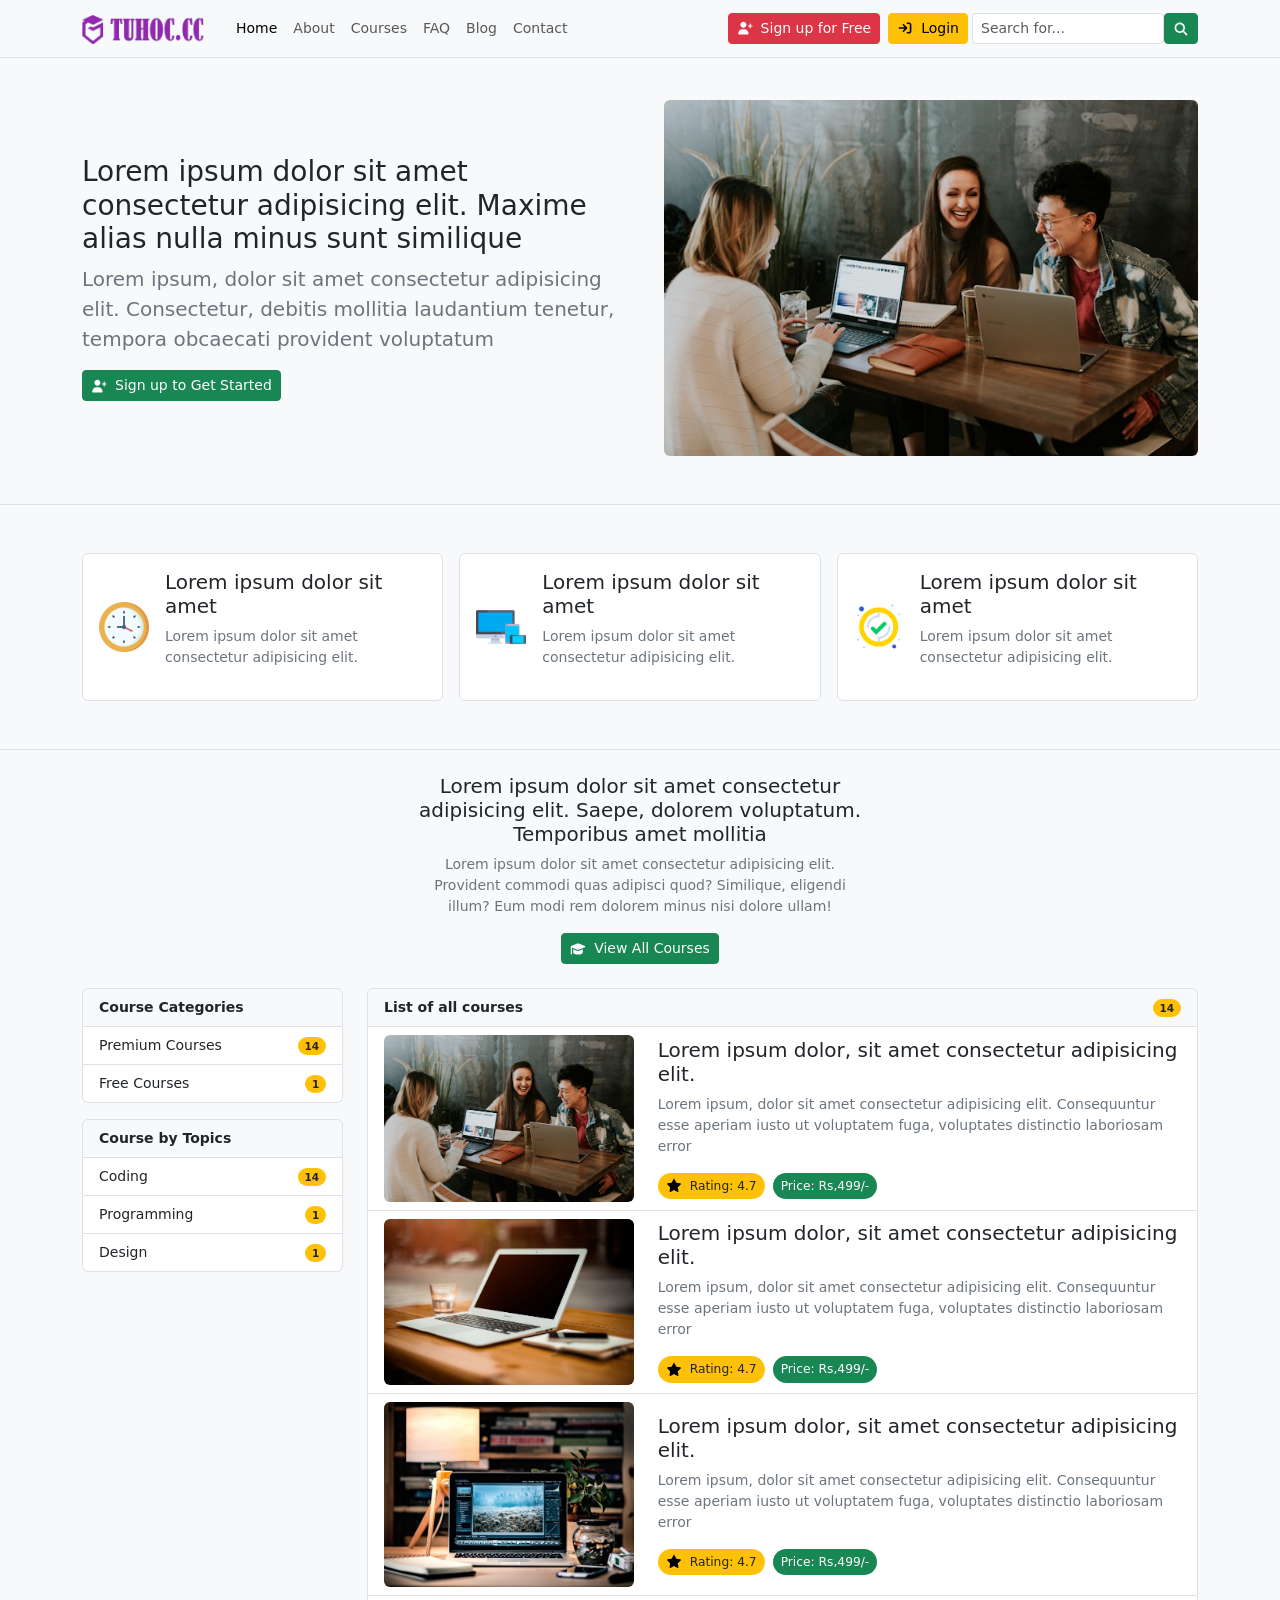
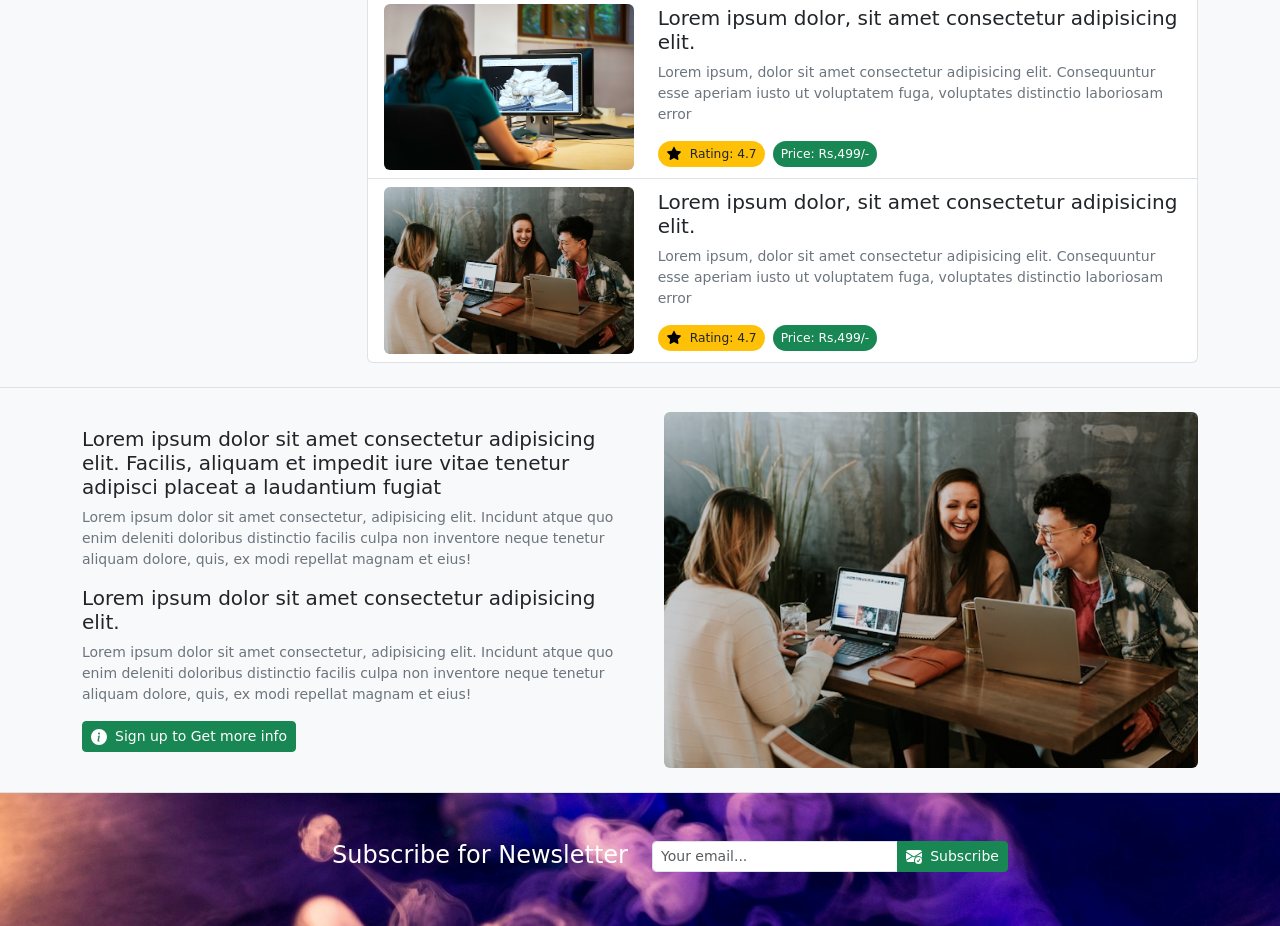
==== index.html @ 75936934 "first commit" ====
<!doctype html>
<html lang="en">
  <head>
    <meta charset="UTF-8" />
    <meta name="viewport" content="width=device-width, initial-scale=1.0" />
    <title>Dự án 5</title>
    <!-- nhúng bootstrap -->
    <link
      href="https://cdn.jsdelivr.net/npm/bootstrap@5.0.2/dist/css/bootstrap.min.css"
      rel="stylesheet"
      integrity="sha384-EVSTQN3/azprG1Anm3QDgpJLIm9Nao0Yz1ztcQTwFspd3yD65VohhpuuCOmLASjC"
      crossorigin="anonymous"
    />

    <!-- nhúng style -->
    <link rel="stylesheet" href="style.css" />
  </head>
  <body class="bg-light">
    <!-- navbar -->
    <nav
      class="navbar navbar-expand-lg navbar-light bg-light border-bottom small fixed-top"
    >
      <div class="container">
        <!-- navbar brand -->
        <a class="navbar-brand" href="#">
          <img src="./img/logo-tuhoc-light.png" alt="Logo" />
        </a>
        <button
          class="navbar-toggler"
          type="button"
          data-bs-toggle="collapse"
          data-bs-target="#navbarSupportedContent"
          aria-controls="navbarSupportedContent"
          aria-expanded="false"
          aria-label="Toggle navigation"
        >
          <span class="navbar-toggler-icon"></span>
        </button>
        <div class="collapse navbar-collapse" id="navbarSupportedContent">
          <!-- menu item -->
          <ul class="navbar-nav me-auto mb-2 mb-lg-0">
            <li class="nav-item">
              <a class="nav-link active" aria-current="page" href="#">Home</a>
            </li>
            <li class="nav-item">
              <a class="nav-link" aria-current="page" href="#">About</a>
            </li>
            <li class="nav-item">
              <a class="nav-link" aria-current="page" href="#">Courses</a>
            </li>
            <li class="nav-item">
              <a class="nav-link" aria-current="page" href="#">FAQ</a>
            </li>
            <li class="nav-item">
              <a class="nav-link" aria-current="page" href="#">Blog</a>
            </li>
            <li class="nav-item">
              <a class="nav-link" aria-current="page" href="#">Contact</a>
            </li>
          </ul>

          <!-- btn đăng ký đăng nhập -->
          <div class="d-flex me-1 flex-column gap-2 flex-md-row">
            <a
              href="#!"
              class="btn btn-danger btn-sm d-inline-flex align-items-center justify-content-center"
            >
              <svg
                xmlns="http://www.w3.org/2000/svg"
                width="16px"
                height="16px"
                viewBox="0 0 640 640"
                class="me-2"
              >
                <path
                  fill="rgb(255, 255, 255)"
                  d="M285.7 368C384.2 368 464 447.8 464 546.3C464 562.7 450.7 576 434.3 576L77.7 576C61.3 576 48 562.7 48 546.3C48 447.8 127.8 368 226.3 368L285.7 368zM528 144C541.3 144 552 154.7 552 168L552 216L600 216C613.3 216 624 226.7 624 240C624 253.3 613.3 264 600 264L552 264L552 312C552 325.3 541.3 336 528 336C514.7 336 504 325.3 504 312L504 264L456 264C442.7 264 432 253.3 432 240C432 226.7 442.7 216 456 216L504 216L504 168C504 154.7 514.7 144 528 144zM256 312C189.7 312 136 258.3 136 192C136 125.7 189.7 72 256 72C322.3 72 376 125.7 376 192C376 258.3 322.3 312 256 312z"
                />
              </svg>
              Sign up for Free
            </a>

            <a
              href="#!"
              class="btn btn-warning btn-sm d-inline-flex align-items-center justify-content-center"
            >
              <svg
                xmlns="http://www.w3.org/2000/svg"
                width="16px"
                height="16px"
                viewBox="0 0 640 640"
                class="me-2"
              >
                <path
                  d="M416 160L480 160C497.7 160 512 174.3 512 192L512 448C512 465.7 497.7 480 480 480L416 480C398.3 480 384 494.3 384 512C384 529.7 398.3 544 416 544L480 544C533 544 576 501 576 448L576 192C576 139 533 96 480 96L416 96C398.3 96 384 110.3 384 128C384 145.7 398.3 160 416 160zM406.6 342.6C419.1 330.1 419.1 309.8 406.6 297.3L278.6 169.3C266.1 156.8 245.8 156.8 233.3 169.3C220.8 181.8 220.8 202.1 233.3 214.6L306.7 288L96 288C78.3 288 64 302.3 64 320C64 337.7 78.3 352 96 352L306.7 352L233.3 425.4C220.8 437.9 220.8 458.2 233.3 470.7C245.8 483.2 266.1 483.2 278.6 470.7L406.6 342.7z"
                />
              </svg>
              Login
            </a>
          </div>

          <!-- form search -->
          <form class="d-flex mt-2 mt-lg-0" role="search ">
            <input
              class="form-control me-0 form-control-sm"
              type="search"
              placeholder="Search for..."
              aria-label="Search"
            />
            <button class="btn btn-success btn-sm" type="submit">
              <svg
                xmlns="http://www.w3.org/2000/svg"
                width="16px"
                height="16px"
                viewBox="0 0 640 640"
              >
                <path
                  fill="rgb(255, 255, 255)"
                  d="M480 272C480 317.9 465.1 360.3 440 394.7L566.6 521.4C579.1 533.9 579.1 554.2 566.6 566.7C554.1 579.2 533.8 579.2 521.3 566.7L394.7 440C360.3 465.1 317.9 480 272 480C157.1 480 64 386.9 64 272C64 157.1 157.1 64 272 64C386.9 64 480 157.1 480 272zM272 416C351.5 416 416 351.5 416 272C416 192.5 351.5 128 272 128C192.5 128 128 192.5 128 272C128 351.5 192.5 416 272 416z"
                />
              </svg>
            </button>
          </form>
        </div>
      </div>
    </nav>

    <!-- header -->
    <header class="main-header pb-5 border-bottom">
      <div class="container">
        <div class="row align-items-center gx-md-5">
          <!-- khối trái -->
          <div class="col-md-6">
            <h1 class="fs-3 fw-normal">
              Lorem ipsum dolor sit amet consectetur adipisicing elit. Maxime
              alias nulla minus sunt similique
            </h1>
            <p class="fs-5 fw-light text-secondary">
              Lorem ipsum, dolor sit amet consectetur adipisicing elit.
              Consectetur, debitis mollitia laudantium tenetur, tempora
              obcaecati provident voluptatum
            </p>
            <a
              href="#!"
              class="btn btn-success btn-sm d-inline-flex align-items-center justify-content-center"
            >
              <svg
                xmlns="http://www.w3.org/2000/svg"
                width="16px"
                height="16px"
                viewBox="0 0 640 640"
                class="me-2"
              >
                <path
                  fill="rgb(255, 255, 255)"
                  d="M285.7 368C384.2 368 464 447.8 464 546.3C464 562.7 450.7 576 434.3 576L77.7 576C61.3 576 48 562.7 48 546.3C48 447.8 127.8 368 226.3 368L285.7 368zM528 144C541.3 144 552 154.7 552 168L552 216L600 216C613.3 216 624 226.7 624 240C624 253.3 613.3 264 600 264L552 264L552 312C552 325.3 541.3 336 528 336C514.7 336 504 325.3 504 312L504 264L456 264C442.7 264 432 253.3 432 240C432 226.7 442.7 216 456 216L504 216L504 168C504 154.7 514.7 144 528 144zM256 312C189.7 312 136 258.3 136 192C136 125.7 189.7 72 256 72C322.3 72 376 125.7 376 192C376 258.3 322.3 312 256 312z"
                />
              </svg>
              Sign up to Get Started
            </a>
          </div>

          <!-- khối phải -->
          <div class="col-md-6 mt-2 mt-md-0">
            <div>
              <img
                class="rounded w-100"
                src="./img/main-header.jpg"
                alt="Header Image"
              />
            </div>
          </div>
        </div>
      </div>
    </header>

    <!-- Site Features -->
    <section class="site-features py-5 border-bottom">
      <div class="container">
        <div class="row g-3">
          <!-- khối trái -->
          <div class="col-md-4">
            <div class="border bg-white rounded p-3 h-100">
              <div class="d-flex align-items-center gap-3">
                <img src="./img/clock.png" width="40" />
                <div>
                  <h3 class="fs-5">Lorem ipsum dolor sit amet</h3>
                  <p class="small text-secondary">
                    Lorem ipsum dolor sit amet consectetur adipisicing elit.
                  </p>
                </div>
              </div>
            </div>
          </div>

          <!-- khối giữa -->
          <div class="col-md-4">
            <div class="border bg-white rounded p-3 h-100">
              <div class="d-flex align-items-center gap-3">
                <img src="./img/responsive.png" width="40" />
                <div>
                  <h2 class="fs-5">Lorem ipsum dolor sit amet</h2>
                  <p class="small text-secondary">
                    Lorem ipsum dolor sit amet consectetur adipisicing elit.
                  </p>
                </div>
              </div>
            </div>
          </div>

          <!-- khối phải -->
          <div class="col-md-4">
            <div class="border bg-white rounded p-3 h-100">
              <div class="d-flex align-items-center gap-3">
                <img src="./img/tick.png" width="40" />
                <div>
                  <h2 class="fs-5">Lorem ipsum dolor sit amet</h2>
                  <p class="small text-secondary">
                    Lorem ipsum dolor sit amet consectetur adipisicing elit.
                  </p>
                </div>
              </div>
            </div>
          </div>
        </div>
      </div>
    </section>

    <!-- course -->
    <section class="py-4 border-bottom">
      <div class="container">
        <!-- row top -->
        <div class="row justify-content-center">
          <div class="col-md-5">
            <div class="text-md-center">
              <h4 class="fs-5">
                Lorem ipsum dolor sit amet consectetur adipisicing elit. Saepe,
                dolorem voluptatum. Temporibus amet mollitia
              </h4>
              <p class="small text-secondary">
                Lorem ipsum dolor sit amet consectetur adipisicing elit.
                Provident commodi quas adipisci quod? Similique, eligendi illum?
                Eum modi rem dolorem minus nisi dolore ullam!
              </p>
              <a
                href="#!"
                class="btn btn-success btn-sm d-inline-flex align-items-center justify-content-center"
              >
                <svg
                  xmlns="http://www.w3.org/2000/svg"
                  width="16px"
                  height="16px"
                  viewBox="0 0 640 640"
                  class="me-2"
                >
                  <path
                    fill="rgb(255, 255, 255)"
                    d="M80 259.8L289.2 345.9C299 349.9 309.4 352 320 352C330.6 352 341 349.9 350.8 345.9L593.2 246.1C602.2 242.4 608 233.7 608 224C608 214.3 602.2 205.6 593.2 201.9L350.8 102.1C341 98.1 330.6 96 320 96C309.4 96 299 98.1 289.2 102.1L46.8 201.9C37.8 205.6 32 214.3 32 224L32 520C32 533.3 42.7 544 56 544C69.3 544 80 533.3 80 520L80 259.8zM128 331.5L128 448C128 501 214 544 320 544C426 544 512 501 512 448L512 331.4L369.1 390.3C353.5 396.7 336.9 400 320 400C303.1 400 286.5 396.7 270.9 390.3L128 331.4z"
                  />
                </svg>
                View All Courses
              </a>
            </div>
          </div>
        </div>

        <!-- row courses -->
        <div class="row mt-4">
          <div class="col-md-3">
            <div class="list-group small">
              <div class="list-group-item bg-light fw-bold">
                Course Categories
              </div>
              <a
                href="#!"
                class="list-group-item d-flex justify-content-between align-items-center"
              >
                Premium Courses
                <span class="badge bg-warning rounded-pill text-dark">14</span>
              </a>
              <a
                href="#!"
                class="list-group-item d-flex justify-content-between align-items-center"
              >
                Free Courses
                <span class="badge bg-warning rounded-pill text-dark">1</span>
              </a>
            </div>

            <div class="list-group mt-3 small">
              <div class="list-group-item bg-light fw-bold">
                Course by Topics
              </div>
              <a
                href="#!"
                class="list-group-item d-flex justify-content-between align-items-center"
              >
                Coding
                <span class="badge bg-warning rounded-pill text-dark">14</span>
              </a>
              <a
                href="#!"
                class="list-group-item d-flex justify-content-between align-items-center"
              >
                Programming
                <span class="badge bg-warning rounded-pill text-dark">1</span>
              </a>
              <a
                href="#!"
                class="list-group-item d-flex justify-content-between align-items-center"
              >
                Design
                <span class="badge bg-warning rounded-pill text-dark">1</span>
              </a>
            </div>
          </div>

          <div class="col-md-9 mt-3 mt-md-0">
            <div class="list-group small">
              <div
                class="list-group-item d-flex justify-content-between align-items-center bg-light fw-bold"
              >
                List of all courses
                <span class="badge bg-warning rounded-pill text-dark">14</span>
              </div>

              <!-- item 1 -->
              <a
                href="./single-course.html"
                class="list-group-item list-group-item-action"
              >
                <div class="row align-items-center">
                  <div class="col-md-4">
                    <div>
                      <img
                        src="./img/main-header.jpg"
                        alt="Item"
                        class="rounded img-fluid"
                      />
                    </div>
                  </div>

                  <div class="col-md-8">
                    <h5>
                      Lorem ipsum dolor, sit amet consectetur adipisicing elit.
                    </h5>
                    <p class="text-secondary">
                      Lorem ipsum, dolor sit amet consectetur adipisicing elit.
                      Consequuntur esse aperiam iusto ut voluptatem fuga,
                      voluptates distinctio laboriosam error
                    </p>
                    <div class="d-flex align-items-center">
                      <span
                        class="me-2 rounded-pill bg-warning px-2 py-1 small d-inline-flex align-items-center"
                      >
                        <svg
                          xmlns="http://www.w3.org/2000/svg"
                          width="16"
                          height="16"
                          class="me-2"
                          viewBox="0 0 640 640"
                        >
                          <path
                            d="M341.5 45.1C337.4 37.1 329.1 32 320.1 32C311.1 32 302.8 37.1 298.7 45.1L225.1 189.3L65.2 214.7C56.3 216.1 48.9 222.4 46.1 231C43.3 239.6 45.6 249 51.9 255.4L166.3 369.9L141.1 529.8C139.7 538.7 143.4 547.7 150.7 553C158 558.3 167.6 559.1 175.7 555L320.1 481.6L464.4 555C472.4 559.1 482.1 558.3 489.4 553C496.7 547.7 500.4 538.8 499 529.8L473.7 369.9L588.1 255.4C594.5 249 596.7 239.6 593.9 231C591.1 222.4 583.8 216.1 574.8 214.7L415 189.3L341.5 45.1z"
                          />
                        </svg>
                        Rating: 4.7</span
                      >
                      <span
                        class="rounded-pill bg-success px-2 py-1 small text-white"
                        >Price: Rs,499/-</span
                      >
                    </div>
                  </div>
                </div>
              </a>

              <!-- item 2 -->
              <a
                href="./single-course.html"
                class="list-group-item list-group-item-action"
              >
                <div class="row align-items-center">
                  <div class="col-md-4">
                    <div>
                      <img
                        src="./img/pic1.jpg"
                        alt="Item"
                        class="rounded img-fluid"
                      />
                    </div>
                  </div>

                  <div class="col-md-8">
                    <h5>
                      Lorem ipsum dolor, sit amet consectetur adipisicing elit.
                    </h5>
                    <p class="text-secondary">
                      Lorem ipsum, dolor sit amet consectetur adipisicing elit.
                      Consequuntur esse aperiam iusto ut voluptatem fuga,
                      voluptates distinctio laboriosam error
                    </p>
                    <div class="d-flex align-items-center">
                      <span
                        class="me-2 rounded-pill bg-warning px-2 py-1 small d-inline-flex align-items-center"
                      >
                        <svg
                          xmlns="http://www.w3.org/2000/svg"
                          width="16"
                          height="16"
                          class="me-2"
                          viewBox="0 0 640 640"
                        >
                          <path
                            d="M341.5 45.1C337.4 37.1 329.1 32 320.1 32C311.1 32 302.8 37.1 298.7 45.1L225.1 189.3L65.2 214.7C56.3 216.1 48.9 222.4 46.1 231C43.3 239.6 45.6 249 51.9 255.4L166.3 369.9L141.1 529.8C139.7 538.7 143.4 547.7 150.7 553C158 558.3 167.6 559.1 175.7 555L320.1 481.6L464.4 555C472.4 559.1 482.1 558.3 489.4 553C496.7 547.7 500.4 538.8 499 529.8L473.7 369.9L588.1 255.4C594.5 249 596.7 239.6 593.9 231C591.1 222.4 583.8 216.1 574.8 214.7L415 189.3L341.5 45.1z"
                          />
                        </svg>
                        Rating: 4.7</span
                      >
                      <span
                        class="rounded-pill bg-success px-2 py-1 small text-white"
                        >Price: Rs,499/-</span
                      >
                    </div>
                  </div>
                </div>
              </a>

              <!-- item 3 -->
              <a
                href="./single-course.html"
                class="list-group-item list-group-item-action"
              >
                <div class="row align-items-center">
                  <div class="col-md-4">
                    <div>
                      <img
                        src="./img/pic2.jpg"
                        alt="Item"
                        class="rounded img-fluid"
                      />
                    </div>
                  </div>

                  <div class="col-md-8">
                    <h5>
                      Lorem ipsum dolor, sit amet consectetur adipisicing elit.
                    </h5>
                    <p class="text-secondary">
                      Lorem ipsum, dolor sit amet consectetur adipisicing elit.
                      Consequuntur esse aperiam iusto ut voluptatem fuga,
                      voluptates distinctio laboriosam error
                    </p>
                    <div class="d-flex align-items-center">
                      <span
                        class="me-2 rounded-pill bg-warning px-2 py-1 small d-inline-flex align-items-center"
                      >
                        <svg
                          xmlns="http://www.w3.org/2000/svg"
                          width="16"
                          height="16"
                          class="me-2"
                          viewBox="0 0 640 640"
                        >
                          <path
                            d="M341.5 45.1C337.4 37.1 329.1 32 320.1 32C311.1 32 302.8 37.1 298.7 45.1L225.1 189.3L65.2 214.7C56.3 216.1 48.9 222.4 46.1 231C43.3 239.6 45.6 249 51.9 255.4L166.3 369.9L141.1 529.8C139.7 538.7 143.4 547.7 150.7 553C158 558.3 167.6 559.1 175.7 555L320.1 481.6L464.4 555C472.4 559.1 482.1 558.3 489.4 553C496.7 547.7 500.4 538.8 499 529.8L473.7 369.9L588.1 255.4C594.5 249 596.7 239.6 593.9 231C591.1 222.4 583.8 216.1 574.8 214.7L415 189.3L341.5 45.1z"
                          />
                        </svg>
                        Rating: 4.7</span
                      >
                      <span
                        class="rounded-pill bg-success px-2 py-1 small text-white"
                        >Price: Rs,499/-</span
                      >
                    </div>
                  </div>
                </div>
              </a>

              <!-- item 4 -->
              <a
                href="./single-course.html"
                class="list-group-item list-group-item-action"
              >
                <div class="row align-items-center">
                  <div class="col-md-4">
                    <div>
                      <img
                        src="./img/pic3.jpg"
                        alt="Item"
                        class="rounded img-fluid"
                      />
                    </div>
                  </div>

                  <div class="col-md-8">
                    <h5>
                      Lorem ipsum dolor, sit amet consectetur adipisicing elit.
                    </h5>
                    <p class="text-secondary">
                      Lorem ipsum, dolor sit amet consectetur adipisicing elit.
                      Consequuntur esse aperiam iusto ut voluptatem fuga,
                      voluptates distinctio laboriosam error
                    </p>
                    <div class="d-flex align-items-center">
                      <span
                        class="me-2 rounded-pill bg-warning px-2 py-1 small d-inline-flex align-items-center"
                      >
                        <svg
                          xmlns="http://www.w3.org/2000/svg"
                          width="16"
                          height="16"
                          class="me-2"
                          viewBox="0 0 640 640"
                        >
                          <path
                            d="M341.5 45.1C337.4 37.1 329.1 32 320.1 32C311.1 32 302.8 37.1 298.7 45.1L225.1 189.3L65.2 214.7C56.3 216.1 48.9 222.4 46.1 231C43.3 239.6 45.6 249 51.9 255.4L166.3 369.9L141.1 529.8C139.7 538.7 143.4 547.7 150.7 553C158 558.3 167.6 559.1 175.7 555L320.1 481.6L464.4 555C472.4 559.1 482.1 558.3 489.4 553C496.7 547.7 500.4 538.8 499 529.8L473.7 369.9L588.1 255.4C594.5 249 596.7 239.6 593.9 231C591.1 222.4 583.8 216.1 574.8 214.7L415 189.3L341.5 45.1z"
                          />
                        </svg>
                        Rating: 4.7</span
                      >
                      <span
                        class="rounded-pill bg-success px-2 py-1 small text-white"
                        >Price: Rs,499/-</span
                      >
                    </div>
                  </div>
                </div>
              </a>

              <!-- item 5 -->
              <a
                href="./single-course.html"
                class="list-group-item list-group-item-action"
              >
                <div class="row align-items-center">
                  <div class="col-md-4">
                    <div>
                      <img
                        src="./img/main-header.jpg"
                        alt="Item"
                        class="rounded img-fluid"
                      />
                    </div>
                  </div>

                  <div class="col-md-8">
                    <h5>
                      Lorem ipsum dolor, sit amet consectetur adipisicing elit.
                    </h5>
                    <p class="text-secondary">
                      Lorem ipsum, dolor sit amet consectetur adipisicing elit.
                      Consequuntur esse aperiam iusto ut voluptatem fuga,
                      voluptates distinctio laboriosam error
                    </p>
                    <div class="d-flex align-items-center">
                      <span
                        class="me-2 rounded-pill bg-warning px-2 py-1 small d-inline-flex align-items-center"
                      >
                        <svg
                          xmlns="http://www.w3.org/2000/svg"
                          width="16"
                          height="16"
                          class="me-2"
                          viewBox="0 0 640 640"
                        >
                          <path
                            d="M341.5 45.1C337.4 37.1 329.1 32 320.1 32C311.1 32 302.8 37.1 298.7 45.1L225.1 189.3L65.2 214.7C56.3 216.1 48.9 222.4 46.1 231C43.3 239.6 45.6 249 51.9 255.4L166.3 369.9L141.1 529.8C139.7 538.7 143.4 547.7 150.7 553C158 558.3 167.6 559.1 175.7 555L320.1 481.6L464.4 555C472.4 559.1 482.1 558.3 489.4 553C496.7 547.7 500.4 538.8 499 529.8L473.7 369.9L588.1 255.4C594.5 249 596.7 239.6 593.9 231C591.1 222.4 583.8 216.1 574.8 214.7L415 189.3L341.5 45.1z"
                          />
                        </svg>
                        Rating: 4.7</span
                      >
                      <span
                        class="rounded-pill bg-success px-2 py-1 small text-white"
                        >Price: Rs,499/-</span
                      >
                    </div>
                  </div>
                </div>
              </a>
            </div>
          </div>
        </div>
      </div>
    </section>

    <!-- other content -->
    <section class="other-content py-4 border-bottom">
      <div class="container">
        <div class="row align-items-center gx-md-5">
          <!-- khối trái -->
          <div class="col-md-6">
            <h2 class="fs-5">
              Lorem ipsum dolor sit amet consectetur adipisicing elit. Facilis,
              aliquam et impedit iure vitae tenetur adipisci placeat a
              laudantium fugiat
            </h2>
            <p class="small text-secondary">
              Lorem ipsum dolor sit amet consectetur, adipisicing elit. Incidunt
              atque quo enim deleniti doloribus distinctio facilis culpa non
              inventore neque tenetur aliquam dolore, quis, ex modi repellat
              magnam et eius!
            </p>
            <h2 class="fs-5">
              Lorem ipsum dolor sit amet consectetur adipisicing elit.
            </h2>
            <p class="small text-secondary">
              Lorem ipsum dolor sit amet consectetur, adipisicing elit. Incidunt
              atque quo enim deleniti doloribus distinctio facilis culpa non
              inventore neque tenetur aliquam dolore, quis, ex modi repellat
              magnam et eius!
            </p>
            <a
              href="#!"
              class="btn btn-success btn-sm d-inline-flex align-items-center justify-content-center"
            >
              <svg
                xmlns="http://www.w3.org/2000/svg"
                width="16"
                height="16"
                fill="currentColor"
                class="me-2 bi bi-info-circle-fill"
                viewBox="0 0 16 16"
              >
                <path
                  d="M8 16A8 8 0 1 0 8 0a8 8 0 0 0 0 16zm.93-9.412-1 4.705c-.07.34.029.533.304.533.194 0 .487-.07.686-.246l-.088.416c-.287.346-.92.598-1.465.598-.703 0-1.002-.422-.808-1.319l.738-3.468c.064-.293.006-.399-.287-.47l-.451-.081.082-.381 2.29-.287zM8 5.5a1 1 0 1 1 0-2 1 1 0 0 1 0 2z"
                ></path>
              </svg>
              Sign up to Get more info
            </a>
          </div>

          <!-- khối phải -->
          <div class="col-md-6 mt-2 mt-md-0">
            <div>
              <img
                class="rounded w-100"
                src="./img/main-header.jpg"
                alt="Header Image"
              />
            </div>
          </div>
        </div>
      </div>
    </section>

    <!-- subscribe -->
    <section class="subcribe py-5">
      <div class="container">
        <div class="row justify-content-center">
          <div class="col-md-4">
            <div class="text-center mb-3 mb-md-0">
              <h5 class="text-white text-md-end fs-4 fw-light">
                Subscribe for Newsletter
              </h5>
            </div>
          </div>

          <div class="col-md-4">
            <!-- form subscribe -->
            <form class="d-flex mt-2 mt-lg-0" role="search ">
              <div class="input-group">
                <input
                  class="form-control me-0 form-control-sm"
                  type="email"
                  placeholder="Your email..."
                  aria-label="Search"
                />
                <button
                  class="btn btn-success btn-sm d-inline-flex align-items-center"
                  type="submit"
                >
                  <svg
                    xmlns="http://www.w3.org/2000/svg"
                    width="16"
                    height="16"
                    fill="currentColor"
                    class="me-2 bi bi-envelope-check-fill"
                    viewBox="0 0 16 16"
                  >
                    <path
                      d="M.05 3.555A2 2 0 0 1 2 2h12a2 2 0 0 1 1.95 1.555L8 8.414.05 3.555ZM0 4.697v7.104l5.803-3.558L0 4.697ZM6.761 8.83l-6.57 4.026A2 2 0 0 0 2 14h6.256A4.493 4.493 0 0 1 8 12.5a4.49 4.49 0 0 1 1.606-3.446l-.367-.225L8 9.586l-1.239-.757ZM16 4.697v4.974A4.491 4.491 0 0 0 12.5 8a4.49 4.49 0 0 0-1.965.45l-.338-.207L16 4.697Z"
                    ></path>
                    <path
                      d="M16 12.5a3.5 3.5 0 1 1-7 0 3.5 3.5 0 0 1 7 0Zm-1.993-1.679a.5.5 0 0 0-.686.172l-1.17 1.95-.547-.547a.5.5 0 0 0-.708.708l.774.773a.75.75 0 0 0 1.174-.144l1.335-2.226a.5.5 0 0 0-.172-.686Z"
                    ></path>
                  </svg>
                  Subscribe
                </button>
              </div>
            </form>
          </div>
        </div>
      </div>
    </section>

    <!-- nhúng js -->
    <script
      src="https://cdn.jsdelivr.net/npm/bootstrap@5.0.2/dist/js/bootstrap.bundle.min.js"
      integrity="sha384-MrcW6ZMFYlzcLA8Nl+NtUVF0sA7MsXsP1UyJoMp4YLEuNSfAP+JcXn/tWtIaxVXM"
      crossorigin="anonymous"
    ></script>
  </body>
</html>
---- style.css ----
.navbar-brand img {
  width: 130px;
}

.site-features img {
  width: 50px;
  height: auto;
}

.main-header {
  padding-top: 100px;
}

.subcribe {
  background-image: url(./img/subscribe.jpg);
  background-size: cover;
  background-position: center;
}
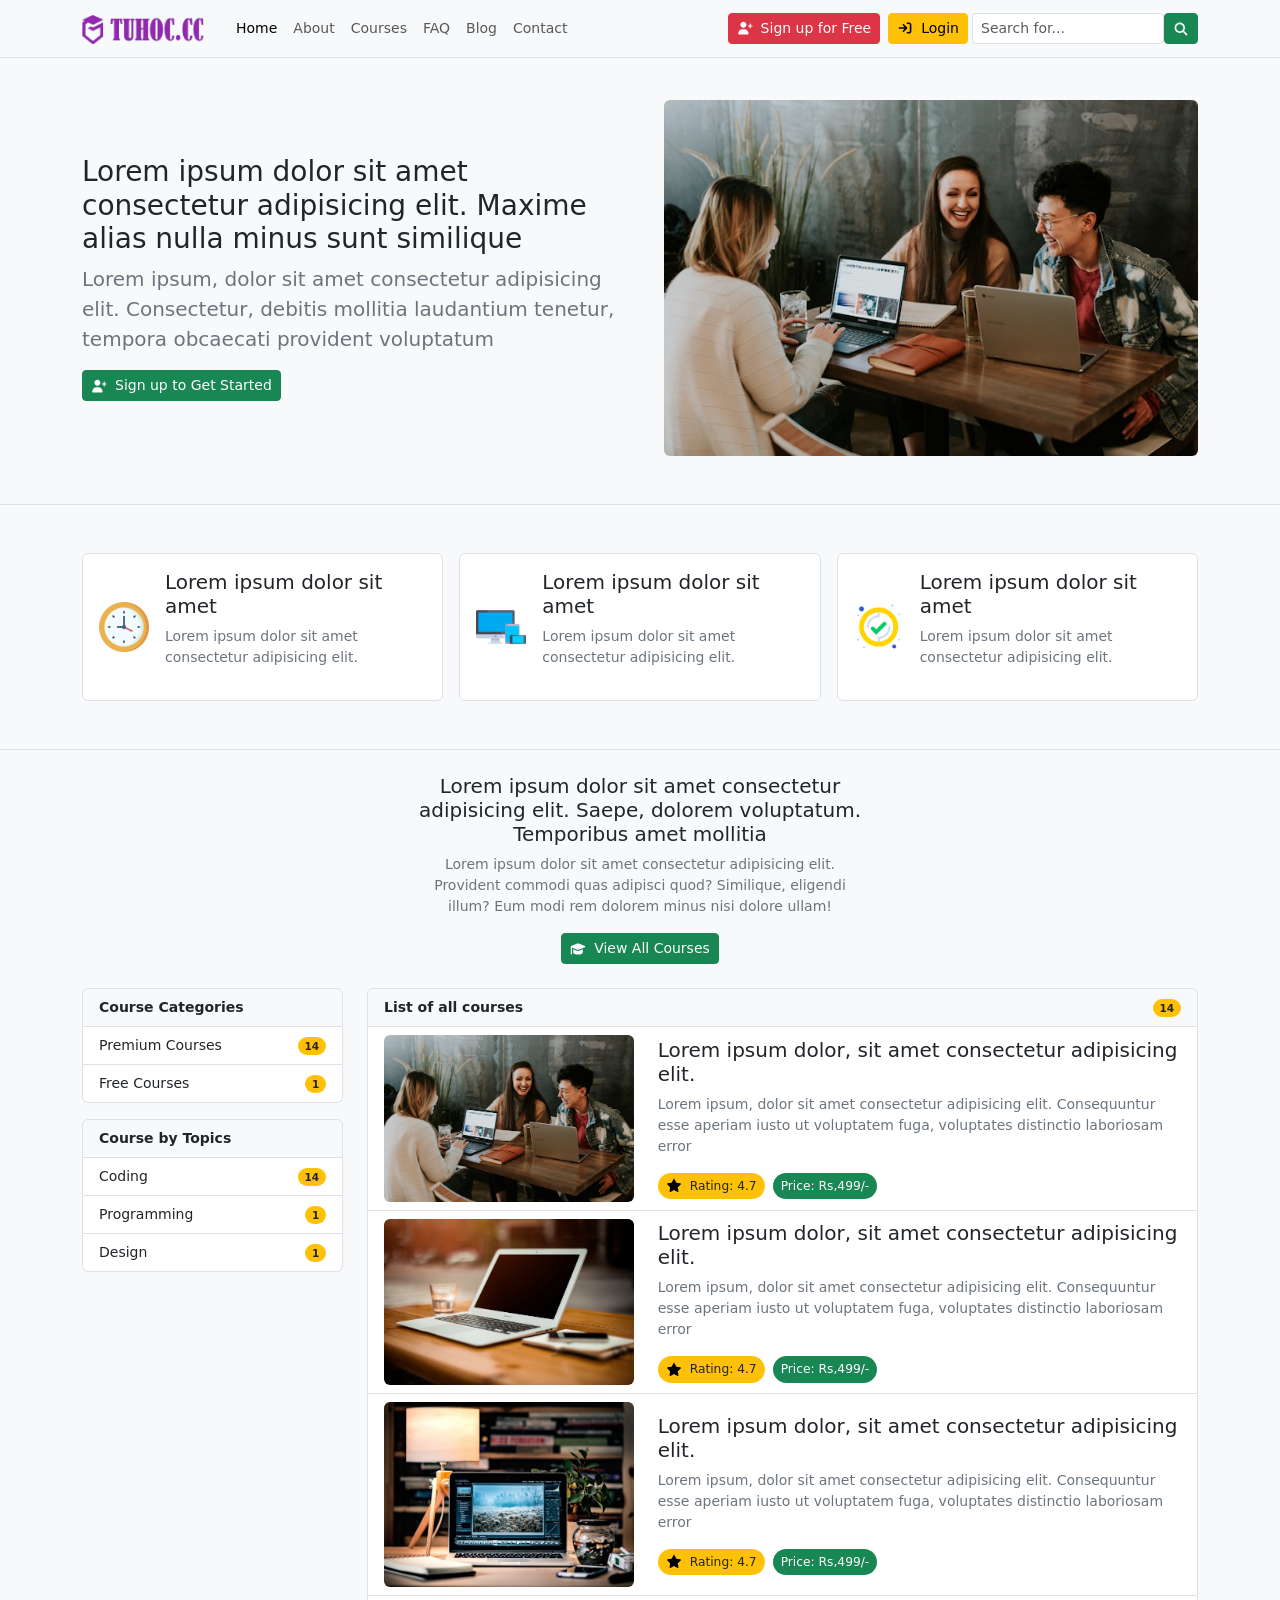
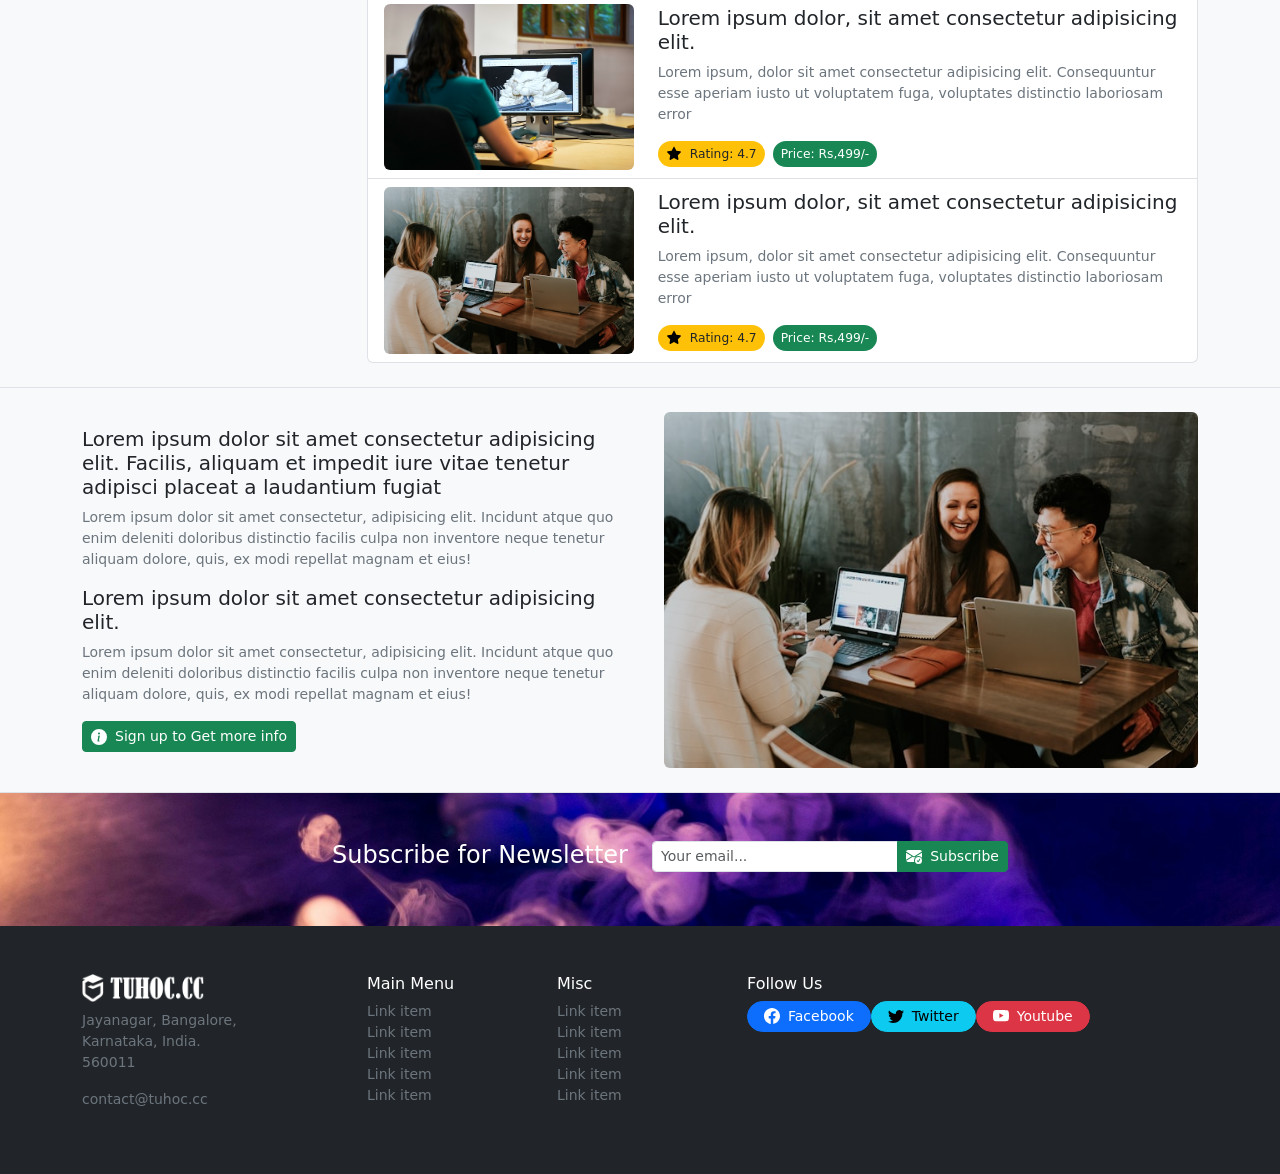
==== commit ec4bb162: "lam main footer Co-authored-by: Copilot <copilot@github.com>" ====
--- a/index.html
+++ b/index.html
@@ -694,6 +694,124 @@
       </div>
     </section>
 
+    <!-- main footer -->
+    <footer class="bg-dark py-5">
+      <div class="container">
+        <div class="row">
+          <div class="col-md-3">
+            <div class="footer-brand mb-2">
+              <img src="./img/logo-tuhoc-dark.png" alt="Logo" />
+            </div>
+            <address class="text-secondary small">
+              Jayanagar, Bangalore, <br />
+              Karnataka, India. <br />
+              560011
+            </address>
+            <p class="text-secondary small">contact@tuhoc.cc</p>
+          </div>
+          <div class="col-md-2">
+            <h6 class="text-white">Main Menu</h6>
+            <ul class="list-unstyled small">
+              <li>
+                <a href="#!" class="text-decoration-none text-secondary"
+                  >Link item</a
+                >
+              </li>
+              <li>
+                <a href="#!" class="text-decoration-none text-secondary"
+                  >Link item</a
+                >
+              </li>
+              <li>
+                <a href="#!" class="text-decoration-none text-secondary"
+                  >Link item</a
+                >
+              </li>
+              <li>
+                <a href="#!" class="text-decoration-none text-secondary"
+                  >Link item</a
+                >
+              </li>
+              <li>
+                <a href="#!" class="text-decoration-none text-secondary"
+                  >Link item</a
+                >
+              </li>
+            </ul>
+          </div>
+          <div class="col-md-2">
+            <h6 class="text-white">Misc</h6>
+            <ul class="list-unstyled small">
+              <li>
+                <a href="#!" class="text-decoration-none text-secondary"
+                  >Link item</a
+                >
+              </li>
+              <li>
+                <a href="#!" class="text-decoration-none text-secondary"
+                  >Link item</a
+                >
+              </li>
+              <li>
+                <a href="#!" class="text-decoration-none text-secondary"
+                  >Link item</a
+                >
+              </li>
+              <li>
+                <a href="#!" class="text-decoration-none text-secondary"
+                  >Link item</a
+                >
+              </li>
+              <li>
+                <a href="#!" class="text-decoration-none text-secondary"
+                  >Link item</a
+                >
+              </li>
+            </ul>
+          </div>
+          <div class="col-md-5">
+            <h6 class="text-white">Follow Us</h6>
+            <div>
+              <a
+                href="#!"
+                class="btn btn-sm btn-primary rounded-pill px-md-3 d-inline-flex align-items-center mb-2"
+              >
+                <svg
+                  xmlns="http://www.w3.org/2000/svg"
+                  width="16"
+                  height="16"
+                  fill="currentColor"
+                  class="bi bi-facebook me-md-2"
+                  viewBox="0 0 16 16"
+                >
+                  <path
+                    d="M16 8.049c0-4.446-3.582-8.05-8-8.05C3.58 0-.002 3.603-.002 8.05c0 4.017 2.926 7.347 6.75 7.951v-5.625h-2.03V8.05H6.75V6.275c0-2.017 1.195-3.131 3.022-3.131.876 0 1.791.157 1.791.157v1.98h-1.009c-.993 0-1.303.621-1.303 1.258v1.51h2.218l-.354 2.326H9.25V16c3.824-.604 6.75-3.934 6.75-7.951z"
+                  ></path>
+                </svg>
+                <span class="d-md-block d-none">Facebook</span>
+              <a
+                href="#!"
+                class="btn btn-sm btn-info rounded-pill px-md-3 d-inline-flex align-items-center mb-2"
+              >
+                <svg xmlns="http://www.w3.org/2000/svg" width="16" height="16" fill="currentColor" class="bi bi-twitter me-md-2" viewBox="0 0 16 16">
+                                <path d="M5.026 15c6.038 0 9.341-5.003 9.341-9.334 0-.14 0-.282-.006-.422A6.685 6.685 0 0 0 16 3.542a6.658 6.658 0 0 1-1.889.518 3.301 3.301 0 0 0 1.447-1.817 6.533 6.533 0 0 1-2.087.793A3.286 3.286 0 0 0 7.875 6.03a9.325 9.325 0 0 1-6.767-3.429 3.289 3.289 0 0 0 1.018 4.382A3.323 3.323 0 0 1 .64 6.575v.045a3.288 3.288 0 0 0 2.632 3.218 3.203 3.203 0 0 1-.865.115 3.23 3.23 0 0 1-.614-.057 3.283 3.283 0 0 0 3.067 2.277A6.588 6.588 0 0 1 .78 13.58a6.32 6.32 0 0 1-.78-.045A9.344 9.344 0 0 0 5.026 15z"></path>
+                            </svg>
+                <span class="d-md-block d-none">Twitter</span>
+              <a
+                href="#!"
+                class="btn btn-sm btn-danger rounded-pill px-md-3 d-inline-flex align-items-center mb-2"
+              >
+                <svg xmlns="http://www.w3.org/2000/svg" width="16" height="16" fill="currentColor" class="bi bi-youtube me-md-2" viewBox="0 0 16 16">
+                                <path d="M8.051 1.999h.089c.822.003 4.987.033 6.11.335a2.01 2.01 0 0 1 1.415 1.42c.101.38.172.883.22 1.402l.01.104.022.26.008.104c.065.914.073 1.77.074 1.957v.075c-.001.194-.01 1.108-.082 2.06l-.008.105-.009.104c-.05.572-.124 1.14-.235 1.558a2.007 2.007 0 0 1-1.415 1.42c-1.16.312-5.569.334-6.18.335h-.142c-.309 0-1.587-.006-2.927-.052l-.17-.006-.087-.004-.171-.007-.171-.007c-1.11-.049-2.167-.128-2.654-.26a2.007 2.007 0 0 1-1.415-1.419c-.111-.417-.185-.986-.235-1.558L.09 9.82l-.008-.104A31.4 31.4 0 0 1 0 7.68v-.123c.002-.215.01-.958.064-1.778l.007-.103.003-.052.008-.104.022-.26.01-.104c.048-.519.119-1.023.22-1.402a2.007 2.007 0 0 1 1.415-1.42c.487-.13 1.544-.21 2.654-.26l.17-.007.172-.006.086-.003.171-.007A99.788 99.788 0 0 1 7.858 2h.193zM6.4 5.209v4.818l4.157-2.408L6.4 5.209z"></path>
+                            </svg>
+                <span class="d-md-block d-none">Youtube</span>
+              </a>
+            </div>
+          </div>
+        </div>
+      </div>
+    </footer>
+
     <!-- nhúng js -->
     <script
       src="https://cdn.jsdelivr.net/npm/bootstrap@5.0.2/dist/js/bootstrap.bundle.min.js"
--- a/style.css
+++ b/style.css
@@ -1,4 +1,8 @@
 .navbar-brand img {
+  width: 130px;
+}
+
+.footer-brand img {
   width: 130px;
 }
 
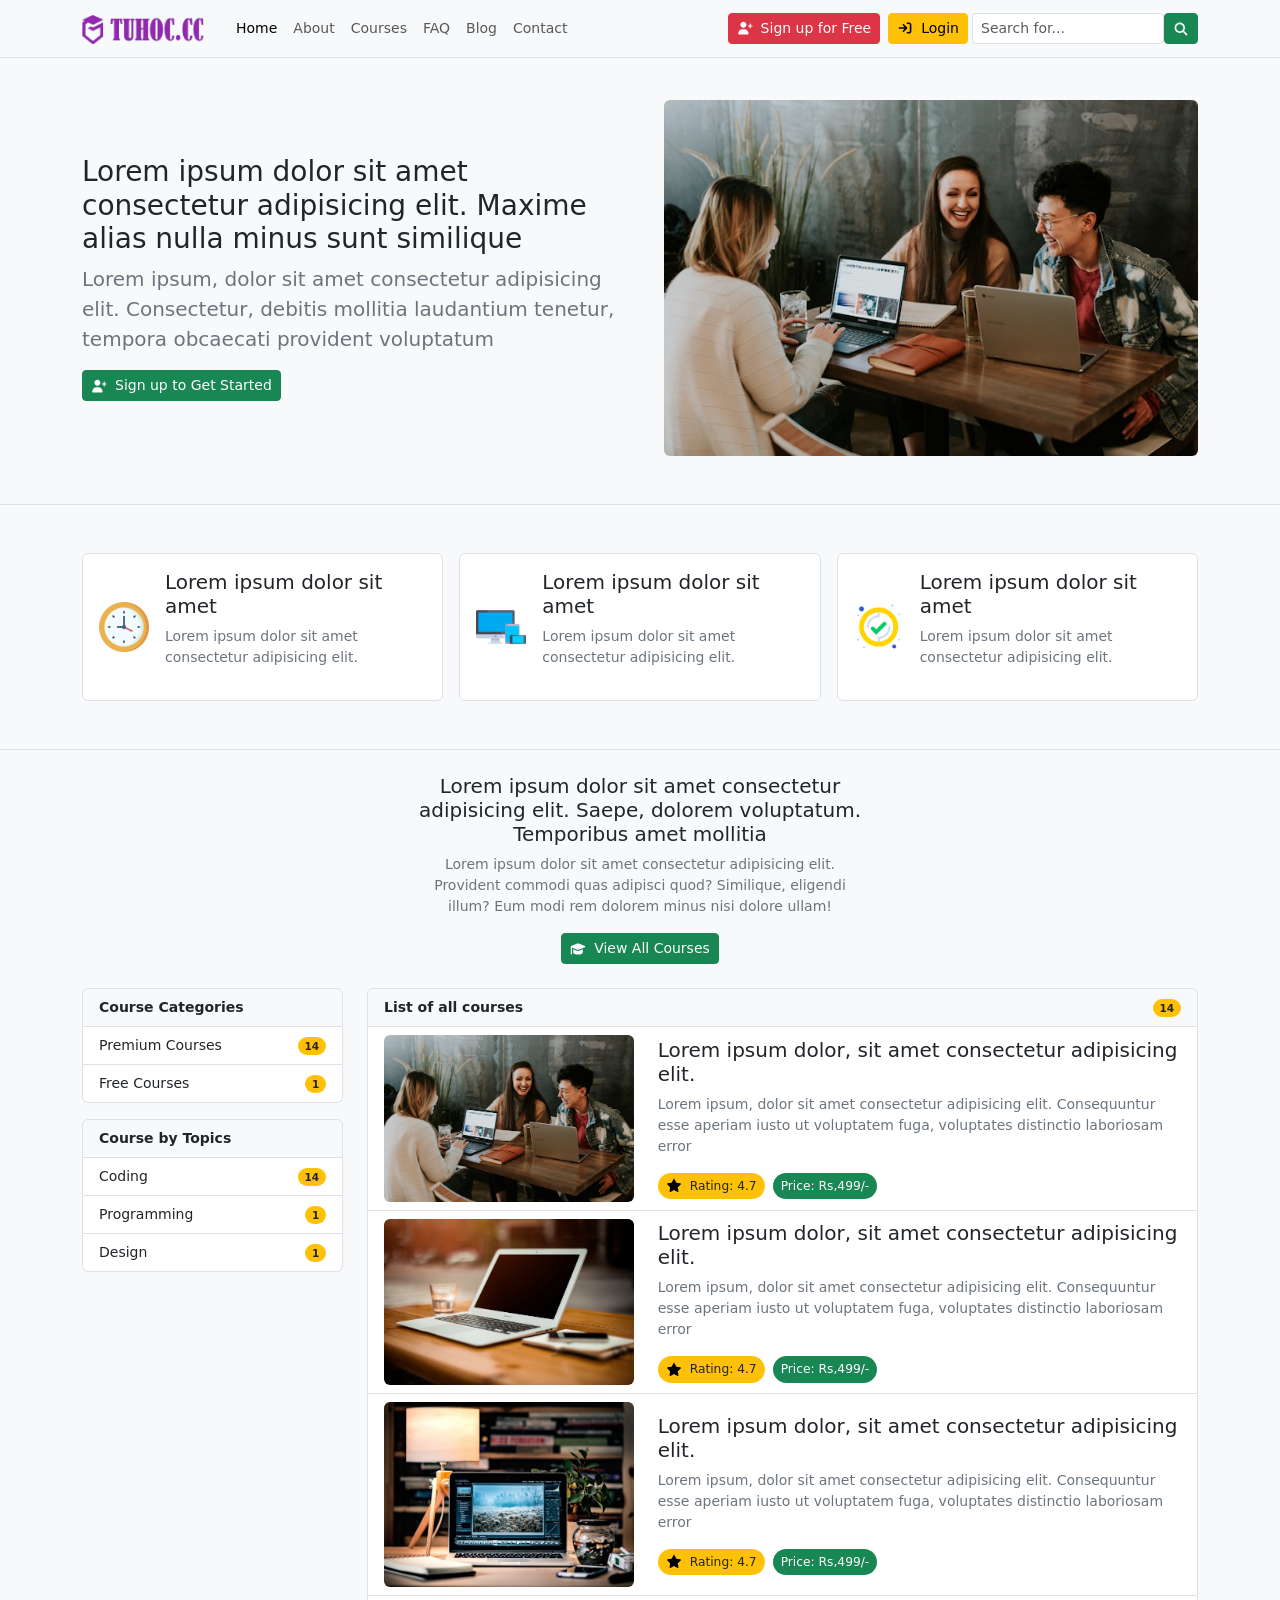
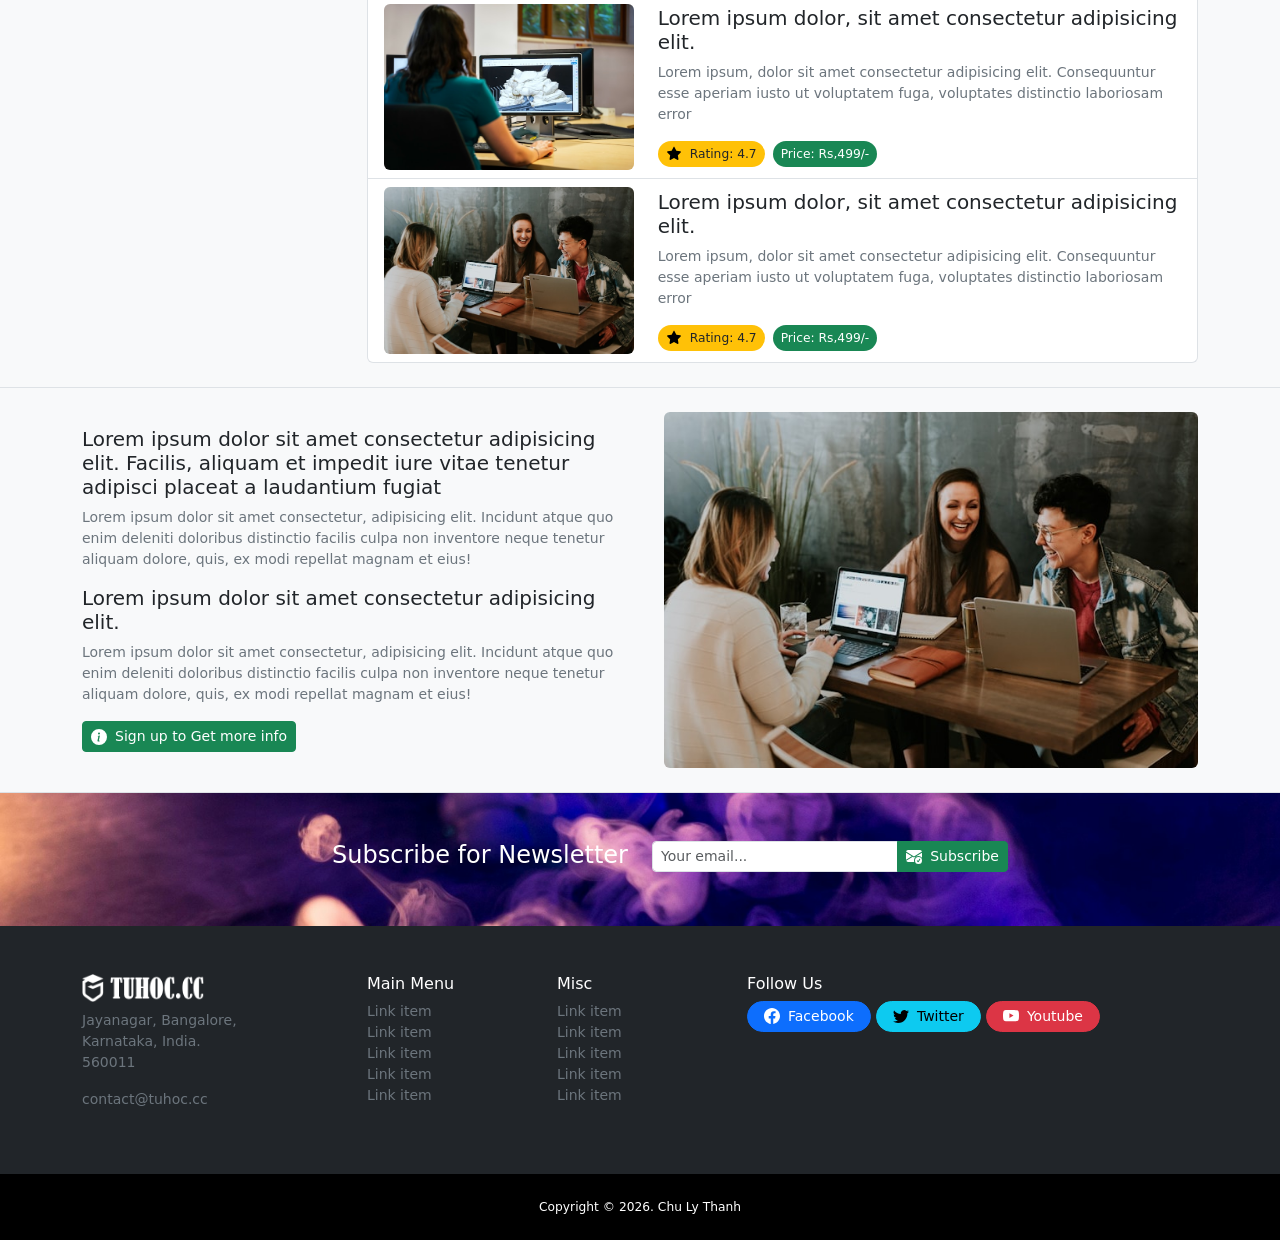
==== commit 44750968: "sửa main footer và thêm faq header Co-authored-by: Copilot <copilot@github.com>" ====
--- a/index.html
+++ b/index.html
@@ -22,7 +22,7 @@
     >
       <div class="container">
         <!-- navbar brand -->
-        <a class="navbar-brand" href="#">
+        <a class="navbar-brand" href="./index.html">
           <img src="./img/logo-tuhoc-light.png" alt="Logo" />
         </a>
         <button
@@ -40,22 +40,32 @@
           <!-- menu item -->
           <ul class="navbar-nav me-auto mb-2 mb-lg-0">
             <li class="nav-item">
-              <a class="nav-link active" aria-current="page" href="#">Home</a>
+              <a class="nav-link active" aria-current="page" href="./index.html"
+                >Home</a
+              >
             </li>
             <li class="nav-item">
-              <a class="nav-link" aria-current="page" href="#">About</a>
+              <a class="nav-link" aria-current="page" href="./about.html"
+                >About</a
+              >
             </li>
             <li class="nav-item">
-              <a class="nav-link" aria-current="page" href="#">Courses</a>
+              <a class="nav-link" aria-current="page" href="./courses.html"
+                >Courses</a
+              >
             </li>
             <li class="nav-item">
-              <a class="nav-link" aria-current="page" href="#">FAQ</a>
+              <a class="nav-link" aria-current="page" href="./faq.html">FAQ</a>
             </li>
             <li class="nav-item">
-              <a class="nav-link" aria-current="page" href="#">Blog</a>
+              <a class="nav-link" aria-current="page" href="./blog.html"
+                >Blog</a
+              >
             </li>
             <li class="nav-item">
-              <a class="nav-link" aria-current="page" href="#">Contact</a>
+              <a class="nav-link" aria-current="page" href="./contact.html"
+                >Contact</a
+              >
             </li>
           </ul>
 
@@ -789,21 +799,41 @@
                   ></path>
                 </svg>
                 <span class="d-md-block d-none">Facebook</span>
+              </a>
               <a
                 href="#!"
                 class="btn btn-sm btn-info rounded-pill px-md-3 d-inline-flex align-items-center mb-2"
               >
-                <svg xmlns="http://www.w3.org/2000/svg" width="16" height="16" fill="currentColor" class="bi bi-twitter me-md-2" viewBox="0 0 16 16">
-                                <path d="M5.026 15c6.038 0 9.341-5.003 9.341-9.334 0-.14 0-.282-.006-.422A6.685 6.685 0 0 0 16 3.542a6.658 6.658 0 0 1-1.889.518 3.301 3.301 0 0 0 1.447-1.817 6.533 6.533 0 0 1-2.087.793A3.286 3.286 0 0 0 7.875 6.03a9.325 9.325 0 0 1-6.767-3.429 3.289 3.289 0 0 0 1.018 4.382A3.323 3.323 0 0 1 .64 6.575v.045a3.288 3.288 0 0 0 2.632 3.218 3.203 3.203 0 0 1-.865.115 3.23 3.23 0 0 1-.614-.057 3.283 3.283 0 0 0 3.067 2.277A6.588 6.588 0 0 1 .78 13.58a6.32 6.32 0 0 1-.78-.045A9.344 9.344 0 0 0 5.026 15z"></path>
-                            </svg>
+                <svg
+                  xmlns="http://www.w3.org/2000/svg"
+                  width="16"
+                  height="16"
+                  fill="currentColor"
+                  class="bi bi-twitter me-md-2"
+                  viewBox="0 0 16 16"
+                >
+                  <path
+                    d="M5.026 15c6.038 0 9.341-5.003 9.341-9.334 0-.14 0-.282-.006-.422A6.685 6.685 0 0 0 16 3.542a6.658 6.658 0 0 1-1.889.518 3.301 3.301 0 0 0 1.447-1.817 6.533 6.533 0 0 1-2.087.793A3.286 3.286 0 0 0 7.875 6.03a9.325 9.325 0 0 1-6.767-3.429 3.289 3.289 0 0 0 1.018 4.382A3.323 3.323 0 0 1 .64 6.575v.045a3.288 3.288 0 0 0 2.632 3.218 3.203 3.203 0 0 1-.865.115 3.23 3.23 0 0 1-.614-.057 3.283 3.283 0 0 0 3.067 2.277A6.588 6.588 0 0 1 .78 13.58a6.32 6.32 0 0 1-.78-.045A9.344 9.344 0 0 0 5.026 15z"
+                  ></path>
+                </svg>
                 <span class="d-md-block d-none">Twitter</span>
+              </a>
               <a
                 href="#!"
                 class="btn btn-sm btn-danger rounded-pill px-md-3 d-inline-flex align-items-center mb-2"
               >
-                <svg xmlns="http://www.w3.org/2000/svg" width="16" height="16" fill="currentColor" class="bi bi-youtube me-md-2" viewBox="0 0 16 16">
-                                <path d="M8.051 1.999h.089c.822.003 4.987.033 6.11.335a2.01 2.01 0 0 1 1.415 1.42c.101.38.172.883.22 1.402l.01.104.022.26.008.104c.065.914.073 1.77.074 1.957v.075c-.001.194-.01 1.108-.082 2.06l-.008.105-.009.104c-.05.572-.124 1.14-.235 1.558a2.007 2.007 0 0 1-1.415 1.42c-1.16.312-5.569.334-6.18.335h-.142c-.309 0-1.587-.006-2.927-.052l-.17-.006-.087-.004-.171-.007-.171-.007c-1.11-.049-2.167-.128-2.654-.26a2.007 2.007 0 0 1-1.415-1.419c-.111-.417-.185-.986-.235-1.558L.09 9.82l-.008-.104A31.4 31.4 0 0 1 0 7.68v-.123c.002-.215.01-.958.064-1.778l.007-.103.003-.052.008-.104.022-.26.01-.104c.048-.519.119-1.023.22-1.402a2.007 2.007 0 0 1 1.415-1.42c.487-.13 1.544-.21 2.654-.26l.17-.007.172-.006.086-.003.171-.007A99.788 99.788 0 0 1 7.858 2h.193zM6.4 5.209v4.818l4.157-2.408L6.4 5.209z"></path>
-                            </svg>
+                <svg
+                  xmlns="http://www.w3.org/2000/svg"
+                  width="16"
+                  height="16"
+                  fill="currentColor"
+                  class="bi bi-youtube me-md-2"
+                  viewBox="0 0 16 16"
+                >
+                  <path
+                    d="M8.051 1.999h.089c.822.003 4.987.033 6.11.335a2.01 2.01 0 0 1 1.415 1.42c.101.38.172.883.22 1.402l.01.104.022.26.008.104c.065.914.073 1.77.074 1.957v.075c-.001.194-.01 1.108-.082 2.06l-.008.105-.009.104c-.05.572-.124 1.14-.235 1.558a2.007 2.007 0 0 1-1.415 1.42c-1.16.312-5.569.334-6.18.335h-.142c-.309 0-1.587-.006-2.927-.052l-.17-.006-.087-.004-.171-.007-.171-.007c-1.11-.049-2.167-.128-2.654-.26a2.007 2.007 0 0 1-1.415-1.419c-.111-.417-.185-.986-.235-1.558L.09 9.82l-.008-.104A31.4 31.4 0 0 1 0 7.68v-.123c.002-.215.01-.958.064-1.778l.007-.103.003-.052.008-.104.022-.26.01-.104c.048-.519.119-1.023.22-1.402a2.007 2.007 0 0 1 1.415-1.42c.487-.13 1.544-.21 2.654-.26l.17-.007.172-.006.086-.003.171-.007A99.788 99.788 0 0 1 7.858 2h.193zM6.4 5.209v4.818l4.157-2.408L6.4 5.209z"
+                  ></path>
+                </svg>
                 <span class="d-md-block d-none">Youtube</span>
               </a>
             </div>
@@ -812,6 +842,47 @@
       </div>
     </footer>
 
+    <!-- copyright -->
+    <div class="copyright py-4">
+      <div class="container">
+        <div class="row small">
+          <p class="text-center text-white m-0 small">
+            Copyright © 2026. Chu Ly Thanh
+          </p>
+        </div>
+      </div>
+    </div>
+
+    <!-- Them khoi khong che copyright -->
+    <div class="pt-5 pb-4 d-md-none" style="background-color: #000"></div>
+
+    <!-- sticky footer -->
+    <div
+      class="fixed-bottom justify-content-center d-flex p-3 blur-filter shadow-lg d-md-none d-block"
+    >
+      <a
+        href="#!"
+        class="rounded-pill btn btn-warning btn-sm d-inline-flex align-items-center small fw-bold px-3"
+      >
+        <svg
+          xmlns="http://www.w3.org/2000/svg"
+          width="16"
+          height="16"
+          fill="currentColor"
+          class="bi bi-person-check-fill me-2"
+          viewBox="0 0 16 16"
+        >
+          <path
+            fill-rule="evenodd"
+            d="M15.854 5.146a.5.5 0 0 1 0 .708l-3 3a.5.5 0 0 1-.708 0l-1.5-1.5a.5.5 0 0 1 .708-.708L12.5 7.793l2.646-2.647a.5.5 0 0 1 .708 0z"
+          ></path>
+          <path
+            d="M1 14s-1 0-1-1 1-4 6-4 6 3 6 4-1 1-1 1H1zm5-6a3 3 0 1 0 0-6 3 3 0 0 0 0 6z"
+          ></path>
+        </svg>
+        Sign-up for Free
+      </a>
+    </div>
     <!-- nhúng js -->
     <script
       src="https://cdn.jsdelivr.net/npm/bootstrap@5.0.2/dist/js/bootstrap.bundle.min.js"
--- a/style.css
+++ b/style.css
@@ -20,3 +20,14 @@
   background-size: cover;
   background-position: center;
 }
+
+.copyright {
+  background-color: black;
+}
+
+.blur-filter {
+  background-color: #cccccc6c;
+  backdrop-filter: blur(8px);
+}
+
+/* FAQ Header */
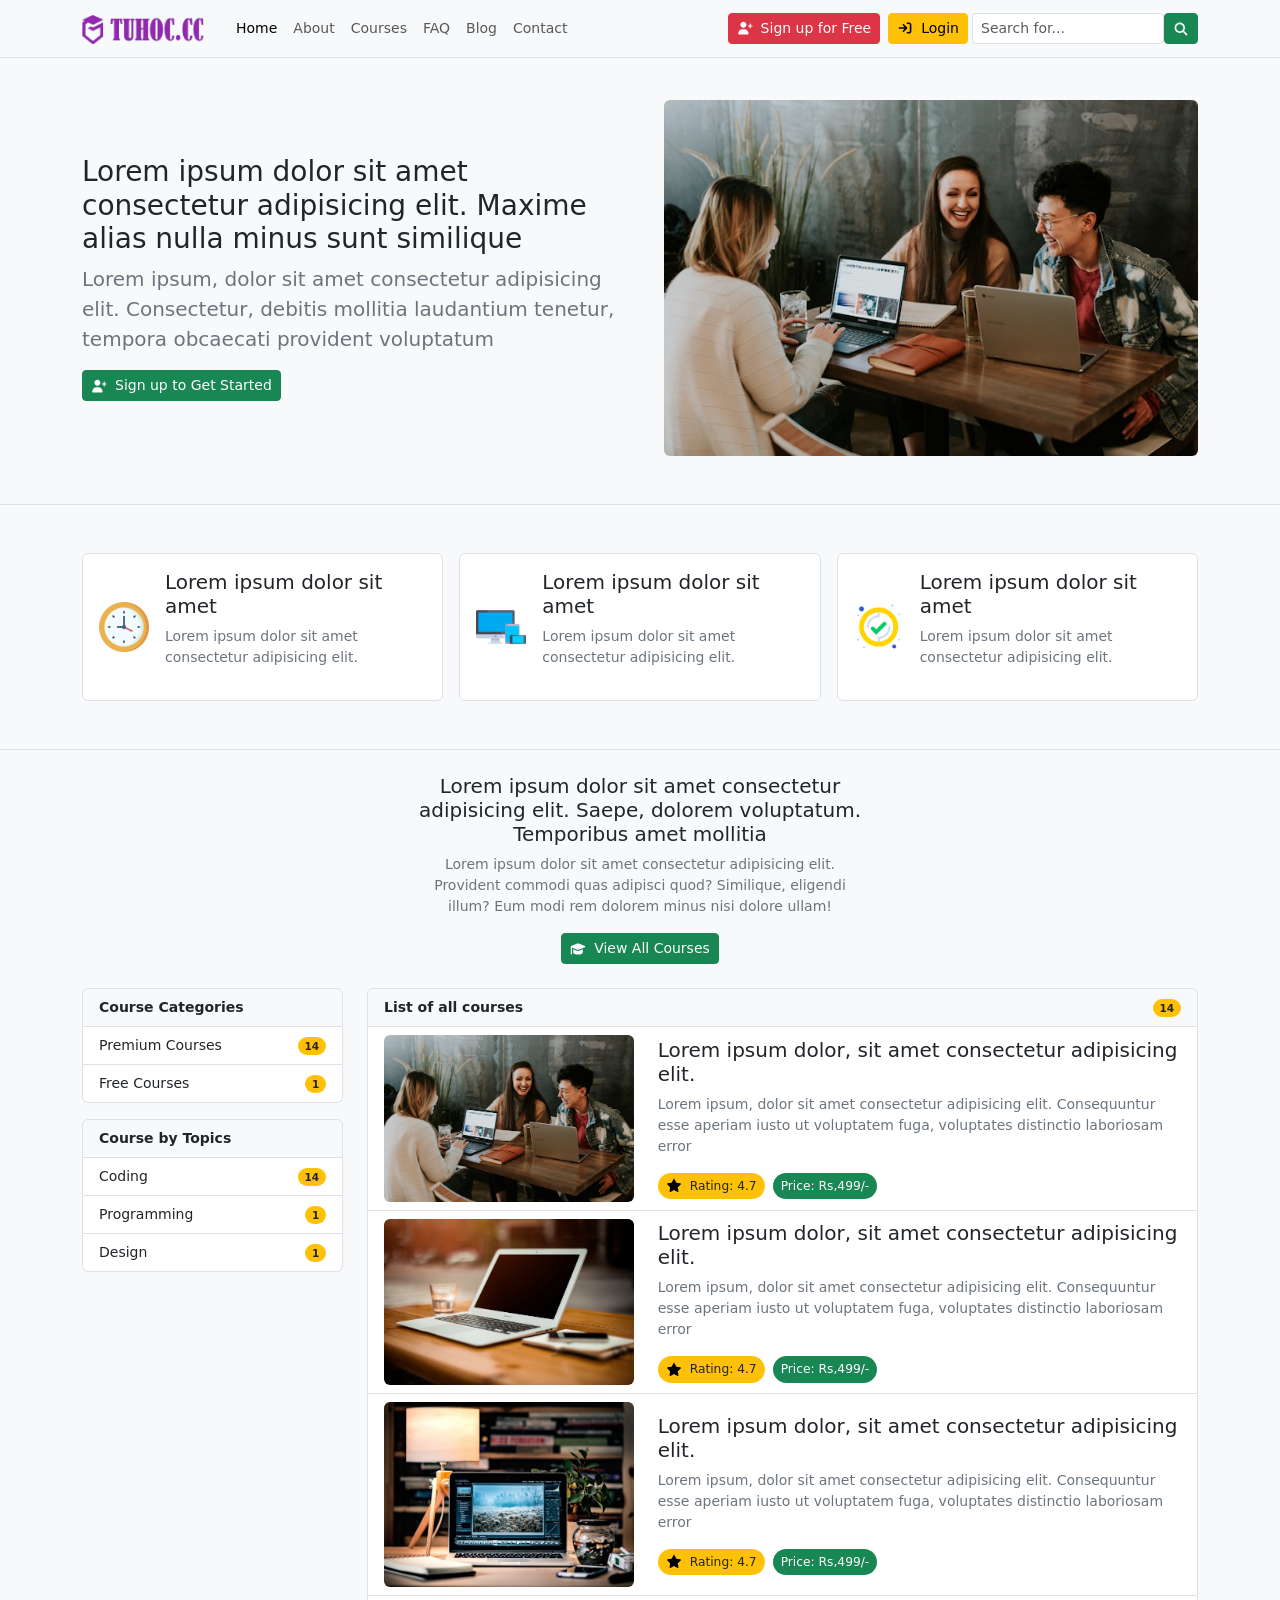
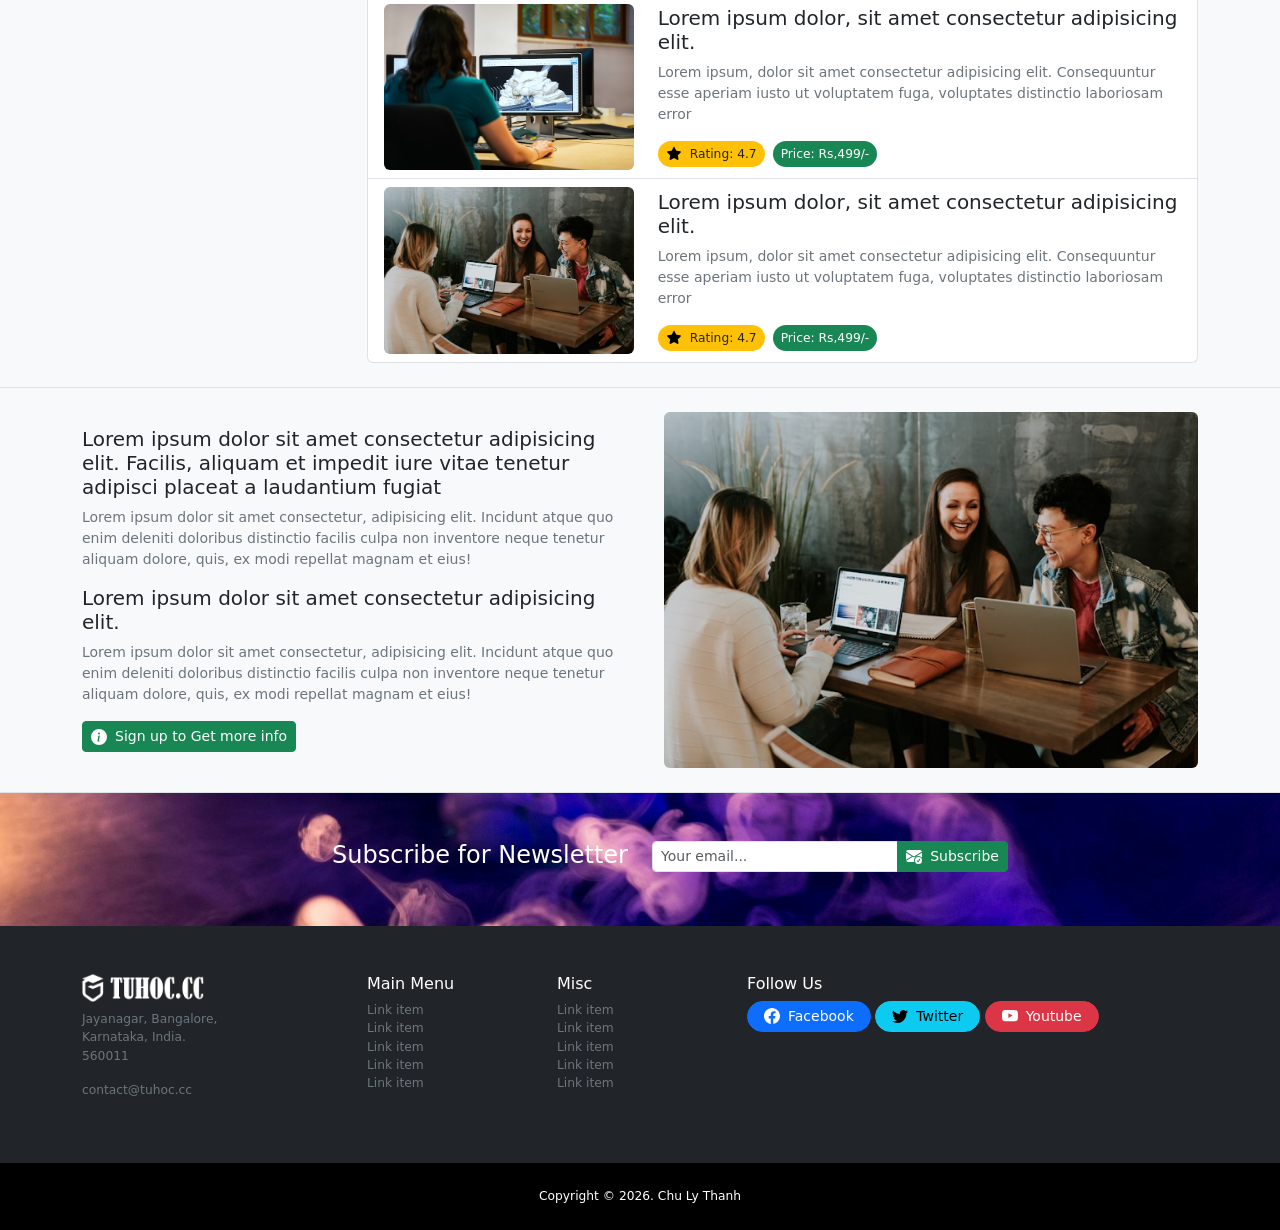
==== commit 4d3ba1a3: "làm về modal cho contact và sửa lỗi nhỏ Co-authored-by: Copilot <copilot@github.com>" ====
--- a/index.html
+++ b/index.html
@@ -705,7 +705,7 @@
     </section>
 
     <!-- main footer -->
-    <footer class="bg-dark py-5">
+    <footer class="bg-dark py-5 small">
       <div class="container">
         <div class="row">
           <div class="col-md-3">
